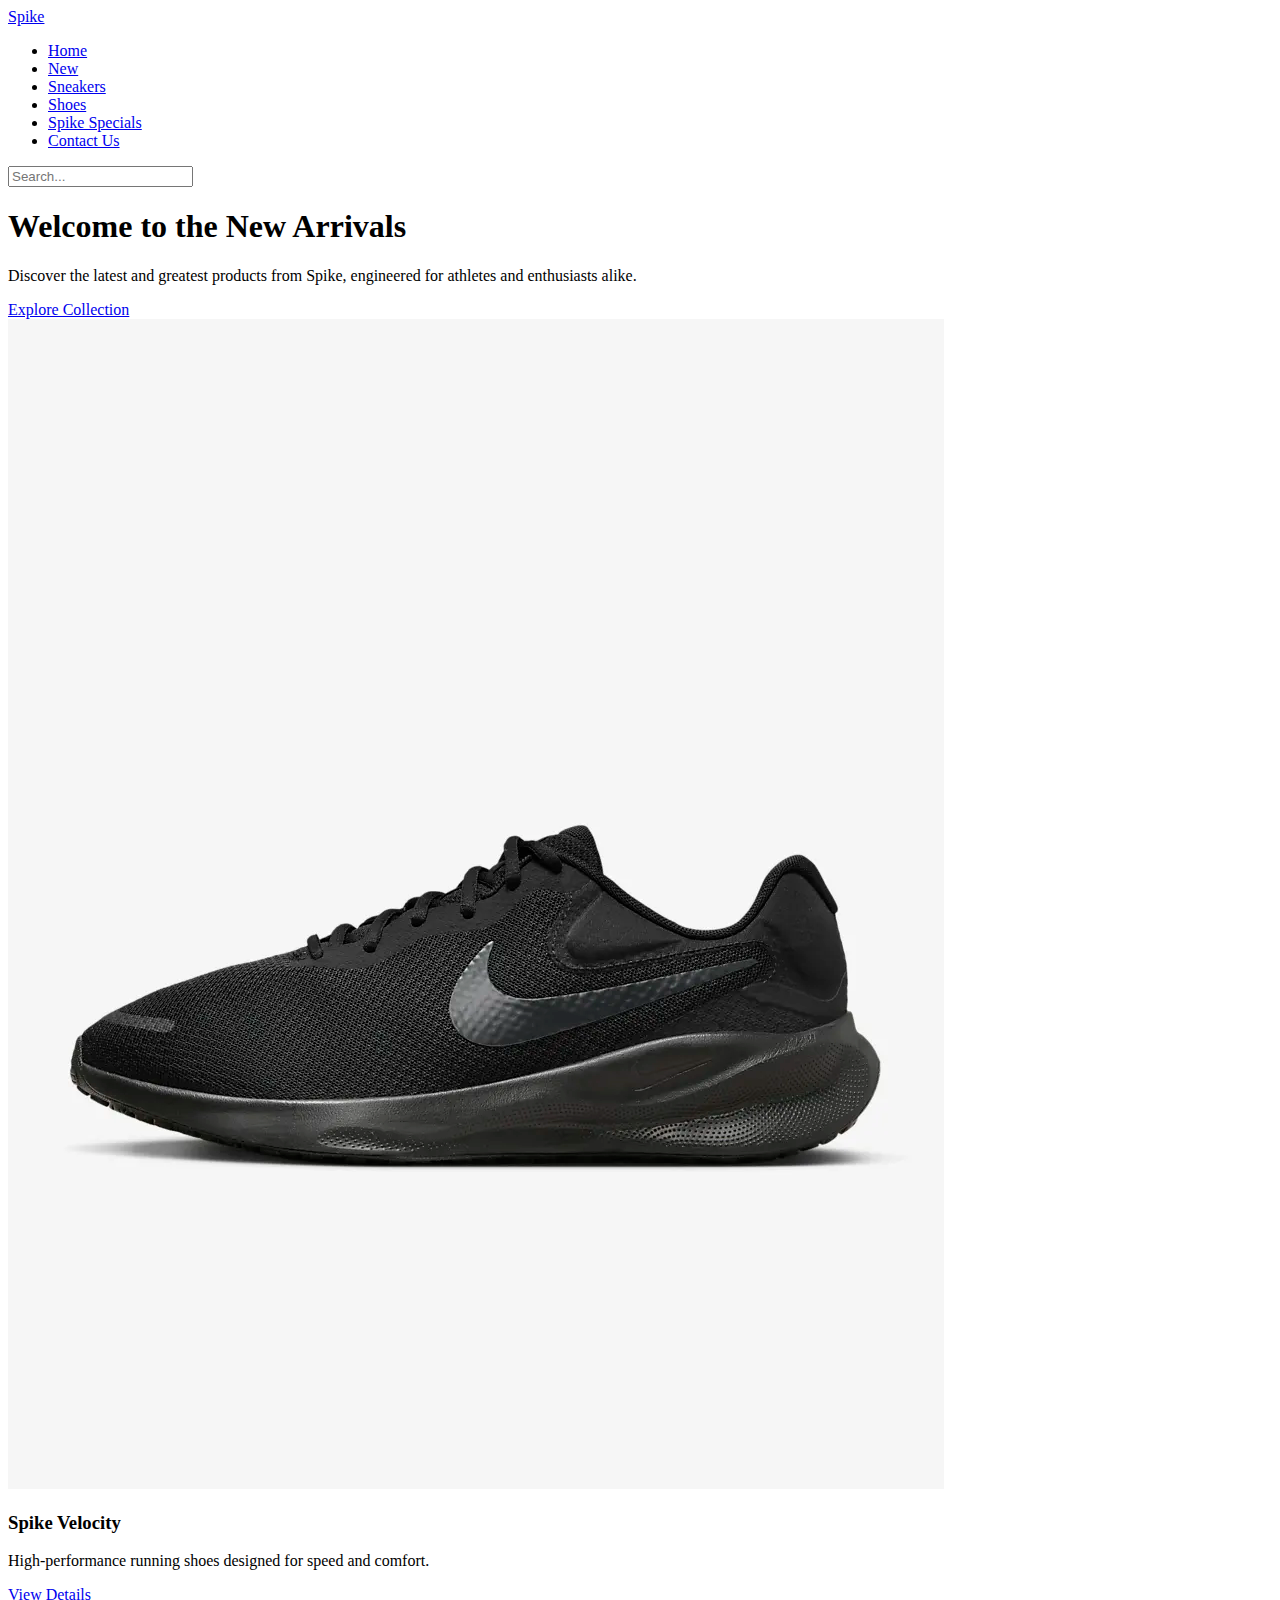
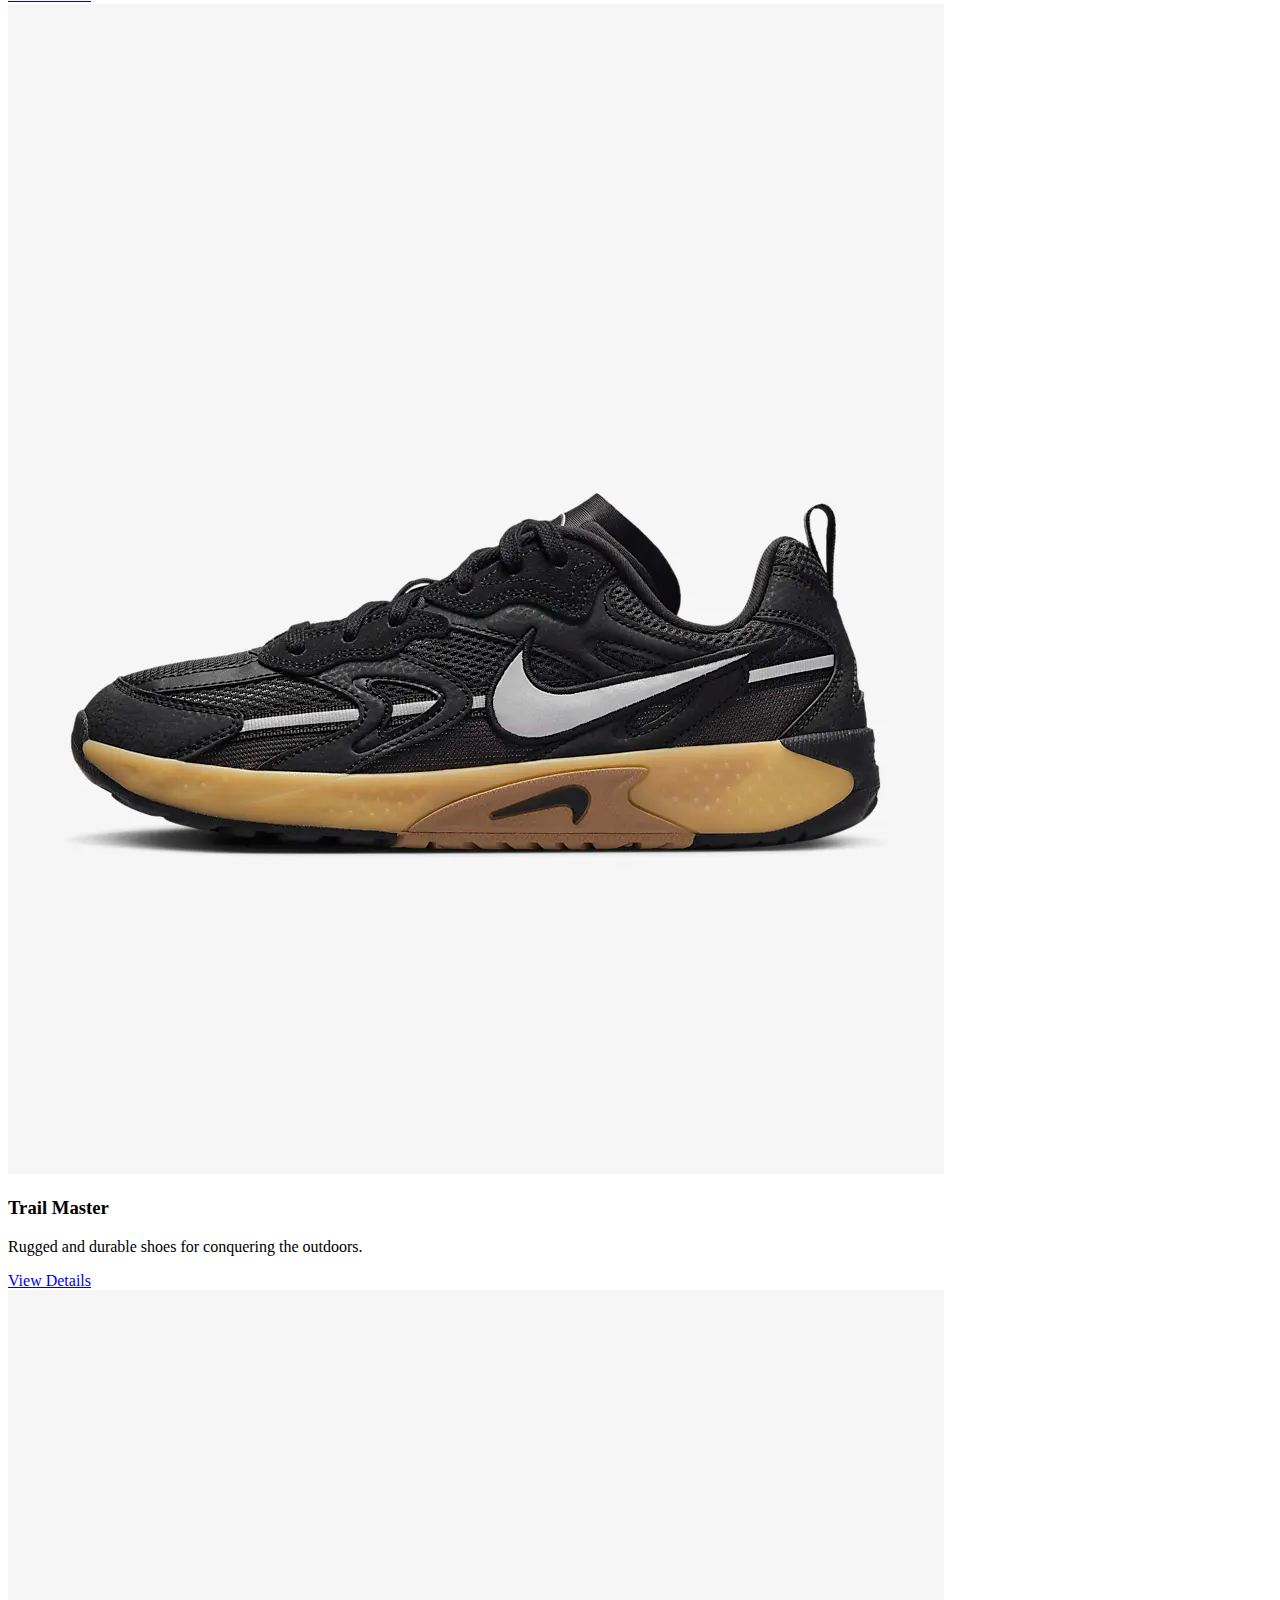
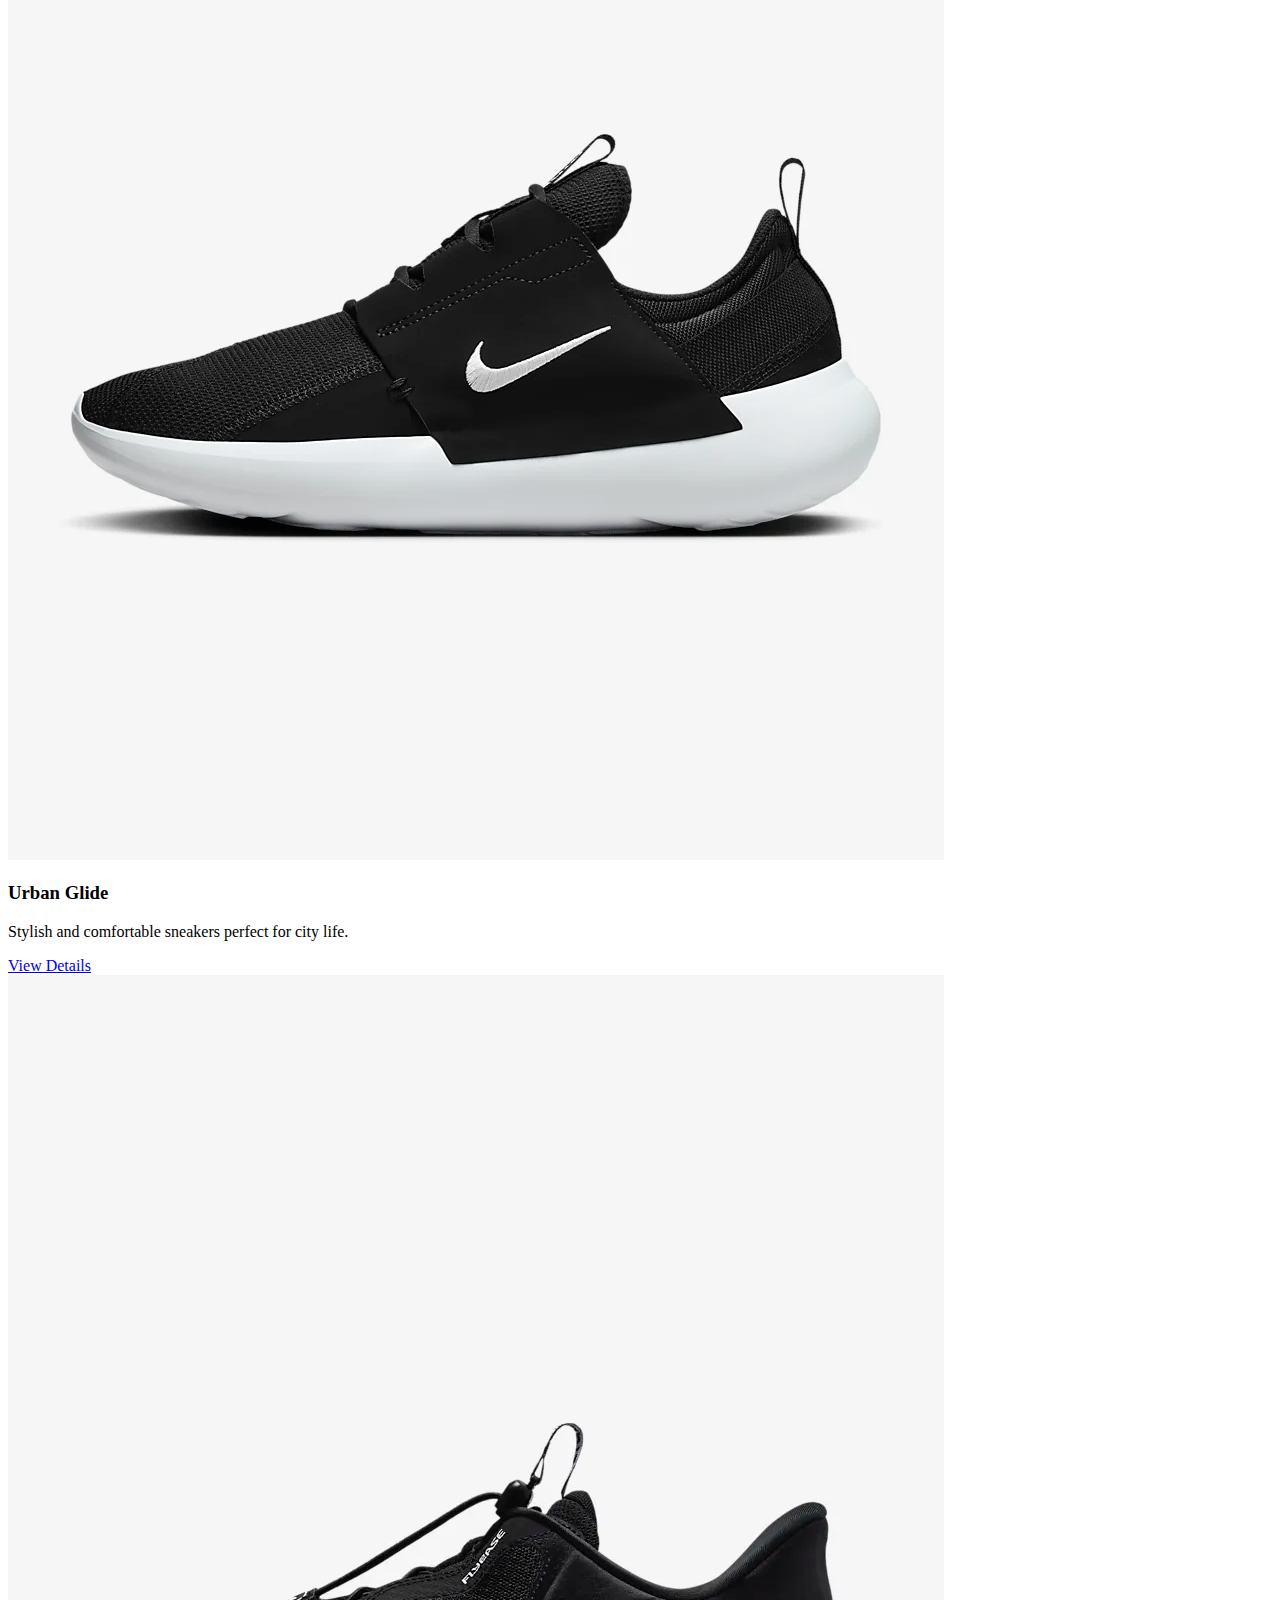
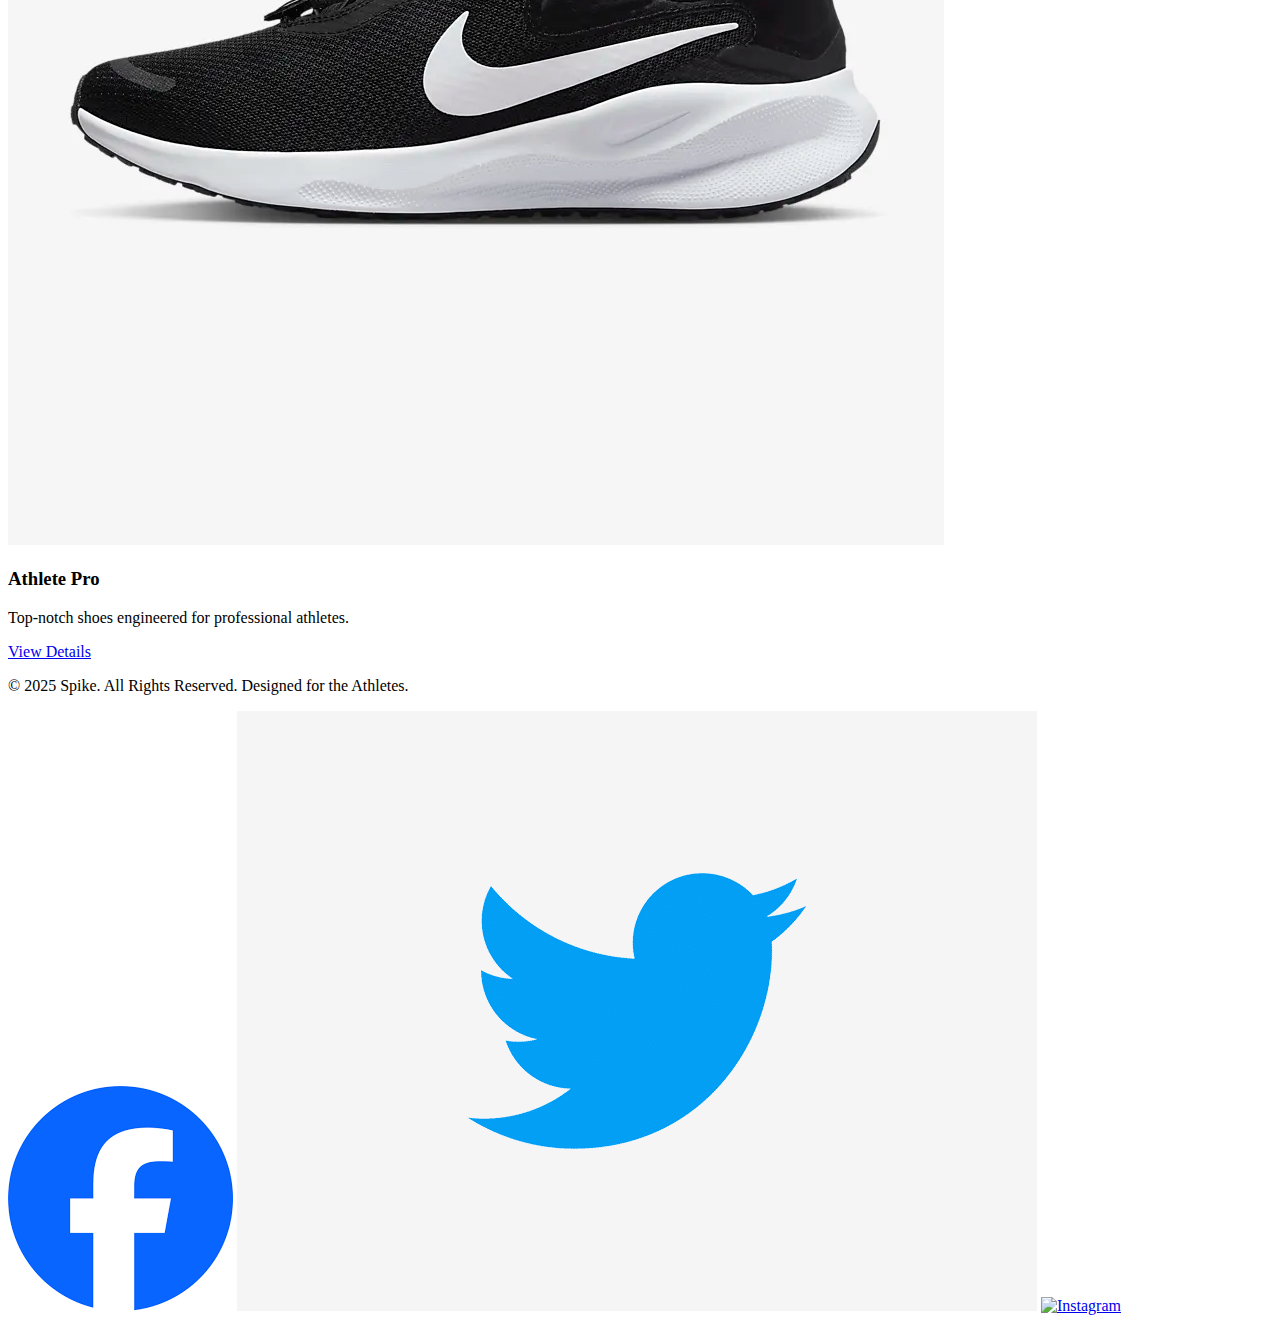
==== new.html @ 37c8c16a "Added HTML files except style sheets" ====
<!DOCTYPE html>
<head>
    <meta name="viewport" content="width=device-width, initial-scale=1.0">
    <meta name="description" content="Discover the latest arrivals from Spike. Explore high-performance shoes for athletes and enthusiasts.">
    <title>New Arrivals - Spike</title>
    <link rel="stylesheet" href="styles/newpstyle.css">
</head>

<body>
    <nav class="navi">
        <div class="logo">
            <a href="project.html">Spike</a>
        </div>
        <ul class="nav-links">
            <li><a href="project.html">Home</a></li>
            <li><a href="new.html"class="active">New</a></li>
            <li><a href="sneakers.html">Sneakers</a></li>
            <li><a href="shoes.html">Shoes</a></li>
            <li><a href="specials.html">Spike Specials</a></li>
            <li><a href="contact.html" >Contact Us</a></li>
        </ul>
        <div class="search-bar">
            <input type="text" placeholder="Search...">
        </div>
    </nav>
    <section class="hero">
        <h1>Welcome to the New Arrivals</h1>
        <p>Discover the latest and greatest products from Spike, engineered for athletes and enthusiasts alike.</p>
        <a href="#grid" class="btn-primary">Explore Collection</a>
    </section>
    <section id="grid" class="vertical-layout">
        <div class="vertical-item">
            <img src="shoe1.jpg" alt="Spike Velocity - High-performance running shoes">
            <div class="details">
                <h3>Spike Velocity</h3>
                <p>High-performance running shoes designed for speed and comfort.</p>
                <a href="buynow.html" class="btn-secondary">View Details</a>
            </div>
        </div>
        <div class="vertical-item">
            <img src="shoe2.jpg" alt="Trail Master - Rugged outdoor shoes">
            <div class="details">
                <h3>Trail Master</h3>
                <p>Rugged and durable shoes for conquering the outdoors.</p>
                <a href="buynow.html" class="btn-secondary">View Details</a>
            </div>
        </div>
        <div class="vertical-item">
            <img src="shoe3.jpg" alt="Urban Glide - Stylish city sneakers">
            <div class="details">
                <h3>Urban Glide</h3>
                <p>Stylish and comfortable sneakers perfect for city life.</p>
                <a href="buynow.html" class="btn-secondary">View Details</a>
            </div>
        </div>
        <div class="vertical-item">
            <img src="shoe4.jpg" alt="Athlete Pro - Professional athletic shoes">
            <div class="details">
                <h3>Athlete Pro</h3>
                <p>Top-notch shoes engineered for professional athletes.</p>
                <a href="buynow.html" class="btn-secondary">View Details</a>
            </div>
        </div>
    </section>
    <footer class="footer">
        <p>&copy; 2025 Spike. All Rights Reserved. Designed for the Athletes.</p>
        <div class="social-links">
            <a href="#" aria-label="Facebook"><img src="facebook-icon.png" alt="Facebook"></a>
            <a href="#" aria-label="Twitter"><img src="twitter-icon.png" alt="Twitter"></a>
            <a href="#" aria-label="Instagram"><img src="instagram-icon.png" alt="Instagram"></a>
        </div>
    </footer>
</body>

</html>
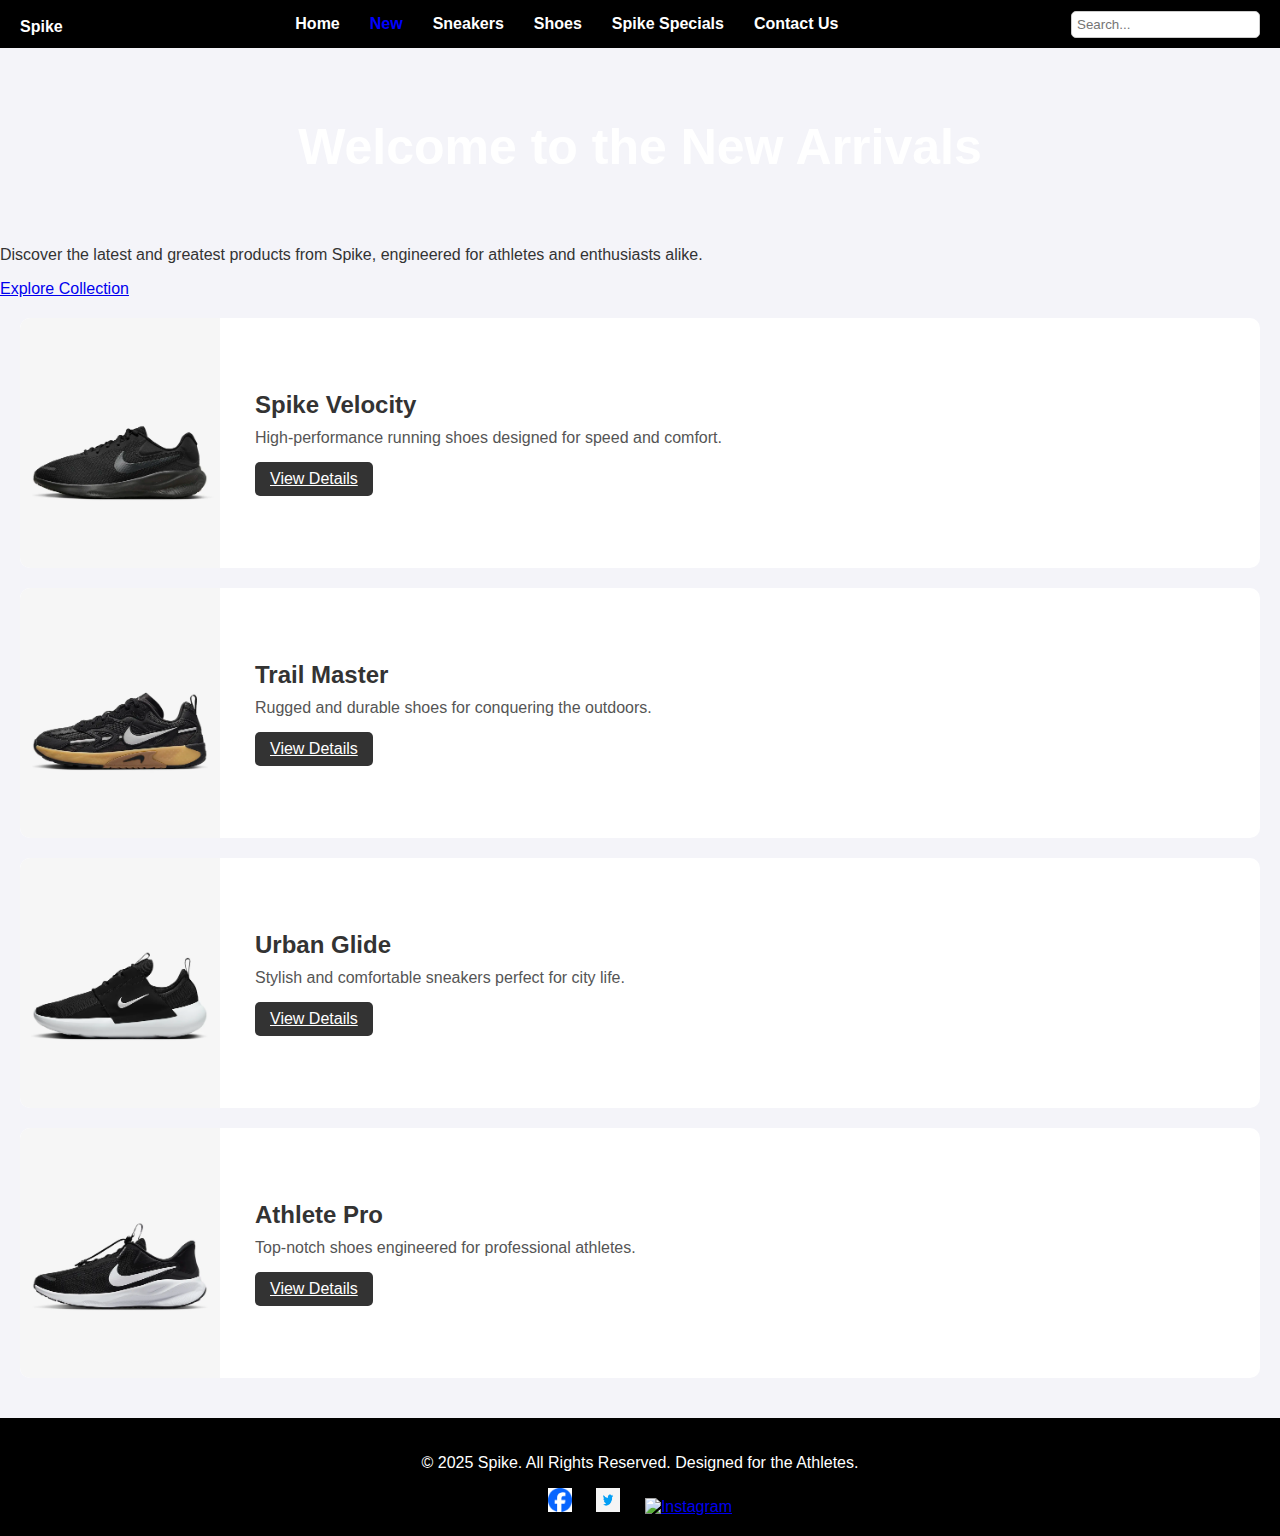
==== commit ba45d8b5: "Add files via upload" ====
--- a/new.html
+++ b/new.html
@@ -3,7 +3,7 @@
     <meta name="viewport" content="width=device-width, initial-scale=1.0">
     <meta name="description" content="Discover the latest arrivals from Spike. Explore high-performance shoes for athletes and enthusiasts.">
     <title>New Arrivals - Spike</title>
-    <link rel="stylesheet" href="styles/newpstyle.css">
+    <link rel="stylesheet" href="newpstyle.css">
 </head>
 
 <body>
--- a/newpstyle.css
+++ b/newpstyle.css
@@ -0,0 +1,185 @@
+
+body {
+    margin: 0;
+    font-family: Arial, sans-serif;
+    background-color: #f4f4f9;
+    color: #333;
+}
+.navi {
+    background-color: black;
+    padding: 10px 20px;
+    display: flex;
+    align-items: center;
+    justify-content: space-between;
+    position: relative;
+}
+
+.navi .logo {
+    font-size: 1.5rem;
+    font-weight: bold;
+    color: #fff;
+}
+
+.navi .logo a {
+    color: white;
+    text-decoration: none;
+}
+
+.navi ul {
+    list-style: none;
+    margin: 0;
+    padding: 0;
+    display: flex;
+}
+
+.navi li {
+    margin: 0 15px;
+}
+
+.navi a {
+    text-decoration: none;
+    color: white;
+    font-size: 1rem;
+    font-weight: bold;
+    transition: color 0.3s;
+}
+
+.navi a:hover, a.active {
+    color: blue;
+}
+
+.navi .search-bar input {
+    padding: 5px;
+    border-radius: 5px;
+    border: 1px solid #ccc;
+}
+h1 {
+    text-align: center;
+    margin: 20px;
+    padding: 50px 20px;
+    background-image: url('https://images.unsplash.com/photo-1499852848443-3004d6dc4cfc?q=80&w=3474&auto=format&fit=crop&ixlib=rb-4.0.3&ixid=M3wxMjA3fDB8MHxwaG90by1wYWdlfHx8fGVufDB8fHx8fA%3D%3D');
+    background-size: cover;
+    background-position: center;
+    color: white;
+    font-size: 50px;
+}
+.vertical-layout {
+    display: flex;
+    flex-direction: column;
+    gap: 20px;
+    padding: 20px;
+}
+
+.vertical-item {
+    display: flex;
+    flex-direction: row;
+    align-items: center;
+    gap: 20px;
+    background-color: #fff;
+    border-radius: 10px;
+    overflow: hidden;
+    transition: transform 0.3s ease, box-shadow 0.3s ease;
+}
+
+.vertical-item:hover {
+    transform: translateY(-5px);
+}
+
+.vertical-item img {
+    width: 200px;
+    height: auto;
+    object-fit: cover;
+    border-radius: 10px 0 0 10px;
+}
+
+.vertical-item .details {
+    flex: 1;
+    padding: 15px;
+    text-align: left;
+}
+
+.vertical-item h3 {
+    margin: 0 0 10px 0;
+    font-size: 1.5rem;
+    font-weight: bold;
+}
+
+.vertical-item p {
+    margin: 0 0 15px 0;
+    font-size: 1rem;
+    color: #555;
+}
+
+.btn-secondary {
+    display: inline-block;
+    background-color: #333;
+    color: #fff;
+    padding: 8px 15px;
+    border-radius: 5px;
+    text-align: center;
+    transition: background 0.3s ease;
+}
+
+.btn-secondary:hover {
+    background-color: #555;
+}
+.footer {
+    background-color: black;
+    color: white;
+    text-align: center;
+    padding: 20px 0;
+    margin-top: 20px;
+}
+
+.footer .social-links a {
+    margin: 0 10px;
+    display: inline-block;
+}
+
+.footer .social-links img {
+    width: 24px;
+    height: 24px;
+}
+@media (max-width: 768px) {
+    .navi ul {
+        justify-content: center;
+    }
+
+    .navi li {
+        margin: 5px;
+    }
+
+    .vertical-item {
+        flex-direction: column;
+        align-items: center;
+        text-align: center;
+    }
+
+    .vertical-item img {
+        width: 100%;
+        border-radius: 10px 10px 0 0;
+    }
+
+    .vertical-item .details {
+        padding: 20px;
+    }
+}
+
+@media (max-width: 480px) {
+    .navi {
+        flex-direction: column;
+        text-align: center;
+    }
+
+    .navi ul {
+        flex-direction: column;
+    }
+
+    .navi li {
+        margin: 10px 0;
+    }
+
+    .navi .search-bar {
+        margin-top: 10px;
+    }
+}
